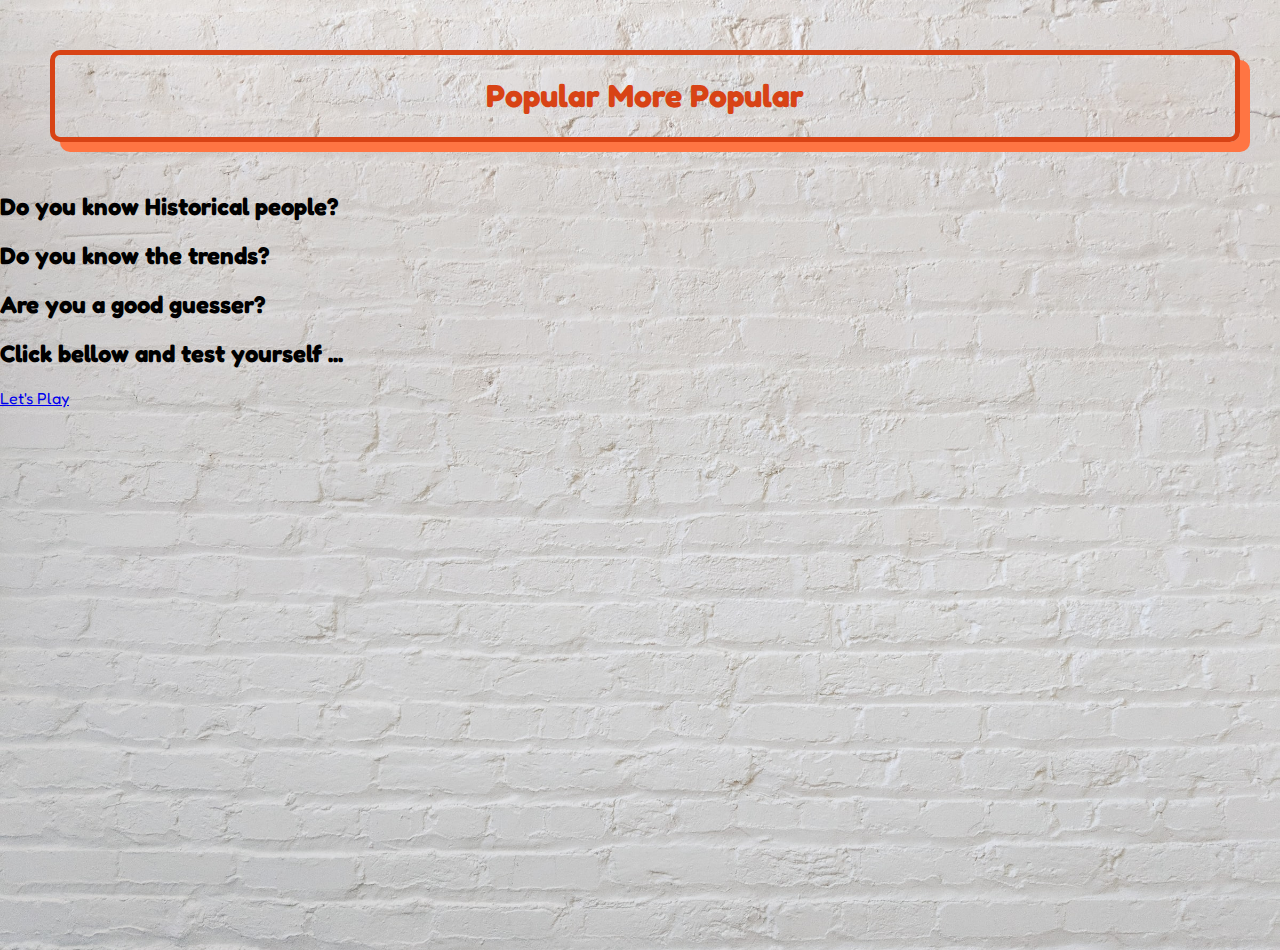
==== index.html @ abd39c75 "Index.html: brand new layout for index html (Landing page)" ====
<!DOCTYPE html>
<html lang="en">
<head>
    <meta charset="UTF-8">
    <meta http-equiv="X-UA-Compatible" content="IE=edge">
    <meta name="viewport" content="width=device-width, initial-scale=1.0">
    <!-- Fontawsome -->
    <link rel="stylesheet" href="https://use.fontawesome.com/releases/v5.6.3/css/all.css"
        integrity="sha384-UHRtZLI+pbxtHCWp1t77Bi1L4ZtiqrqD80Kn4Z8NTSRyMA2Fd33n5dQ8lWUE00s/" crossorigin="anonymous" />
    <!-- Bootstrap -->
    <link rel="stylesheet" href="https://stackpath.bootstrapcdn.com/bootstrap/4.1.3/css/bootstrap.min.css"
        integrity="sha384-MCw98/SFnGE8fJT3GXwEOngsV7Zt27NXFoaoApmYm81iuXoPkFOJwJ8ERdknLPMO" crossorigin="anonymous">
    <!-- Main Css style sheet -->
    <link rel="stylesheet" href="./assets/css/style.css">
    <title>Landing page</title>
</head>
<body>

    <header>
        <div class="row">
            <div id="title" class="col">
                <h1>
                    <a href="index.html">Popular More Popular</a>
                </h1>
            </div>
        </div>
    </header>

    <section class="row">
        
        <div class="col lp-text">
                
                    <h2>Do you know Historical people?</h2>
                    <i class="far fa-hand-point-down"></i>
                    <h2>Do you know the trends?</h2>
                    <i class="far fa-hand-point-down"></i>
                    <h2>Are you a good guesser?</h2>
                    <i class="far fa-hand-point-down"></i>
                    <h2>Click bellow and test yourself ...</h2>
                    <p><a href="game.html">Let's Play</a></p>
                
            </div>
            
        </div>
        
    </section>


    <footer>

    </footer>
    
</body>
</html>
---- assets/css/style.css ----
@import url('https://fonts.googleapis.com/css2?family=Fredoka+One&family=Montserrat&display=swap');

/*--- Global variables ---*/

body,
html {
    padding: 0;
    margin: 0;
    height: 100%;
    width: 100%;
    font-family: 'Fredoka One', cursive;
    background-image: url(../img/background/background_light.jpg);
    background-repeat: no-repeat;
    background-size: cover;
    background-attachment: fixed;
}

/* ----- HEADER Format -----*/

header {
    margin: 50px;
    
}

#title {
    width: 100%;
    padding: 0;
    border: solid 5px #d84315;
    border-radius: 10px;
    text-align: center;
    box-shadow: 10px 10px #ff7543;
}

#title a {
    text-decoration: none;
    color: #d84315;
}

/* ----- Navigation ------*/


.navigation {
    display: flex;
    height: 100%;
    margin: 0; 
    justify-content: space-evenly;   
}

.nav-item {
    margin: 0;
}


/* ---- GAME SECTION ----- */

.game-section {
    display: flex;
    justify-content: space-evenly;
    margin: 50px;

}

/* ---------- Comparisation section ---------- */

.comp-item {
    display: flex;
    flex-direction: column;
    align-items: center;    
    margin: 30px;
    border: solid 5px #d84315;
    border-radius: 10px;
    box-shadow: 20px 20px #ff7543;
}

.comp-image {
    margin: 30px;
    border: solid 5px #d84315;
    border-radius: 50%;
    width: 75%;

}

/* ---------- Middle Info Panel ---------- */

.mid-info-panel {
    display: flex;
    flex-direction: column;
    align-items: center;
    margin: 30px;
    border: solid 5px #d84315;
    border-radius: 10px;
    box-shadow: 20px 20px #ff7543;
}

.score-panel {
    margin: 30px;
    border: solid 5px #d84315;
    border-radius: 10px;
    
}

.info-panel {
    margin: 30px;
    border: solid 5px #d84315;
    border-radius: 10px;
}
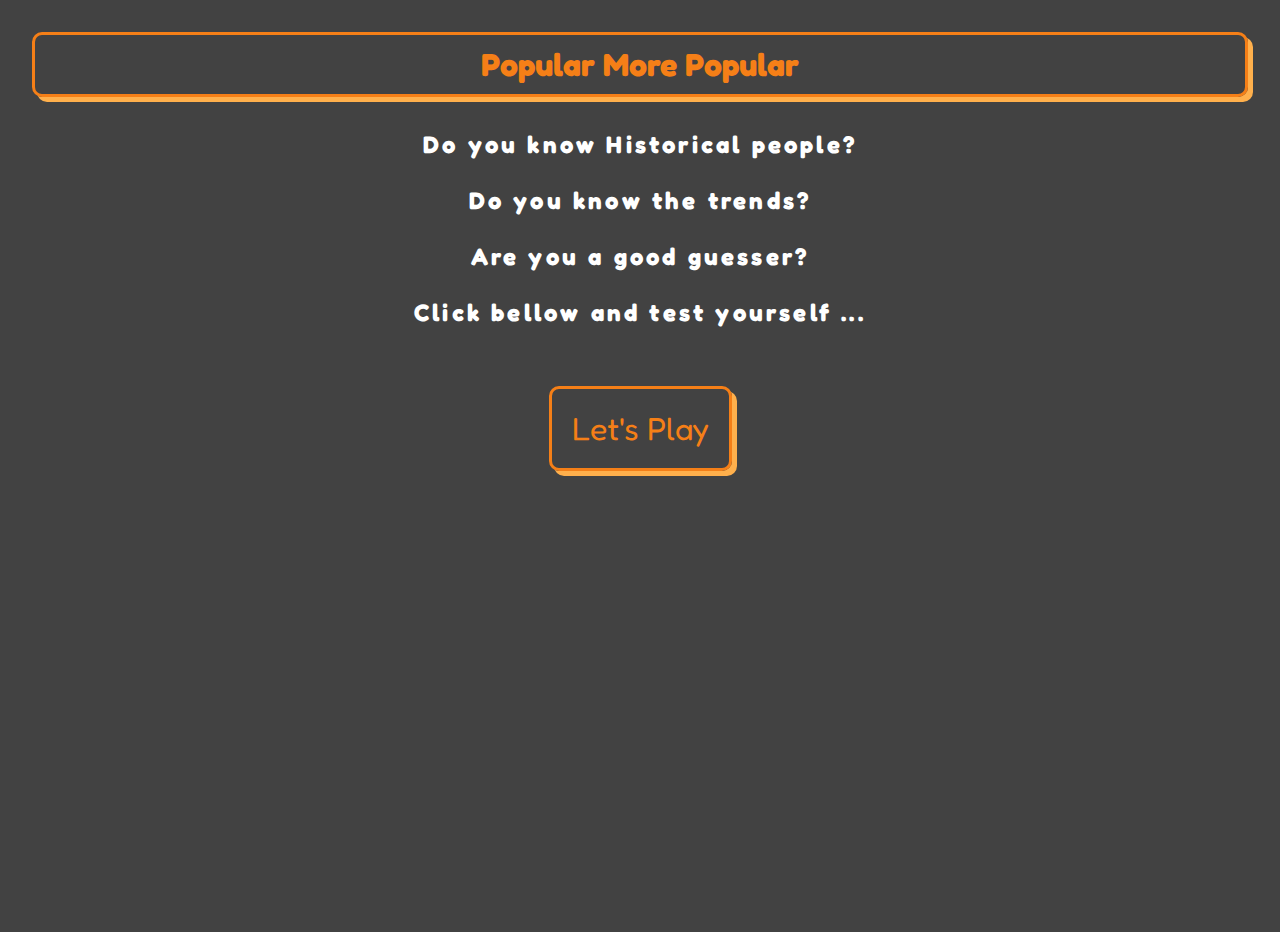
==== commit a3cdc376: "index.html: landing page title formatted and responsivness updated 'Lets play' button hover function" ====
--- a/index.html
+++ b/index.html
@@ -17,8 +17,8 @@
 <body>
 
     <header>
-        <div class="row">
-            <div id="title" class="col">
+        <div class="lp-navigation-menu">
+            <div id="title">
                 <h1>
                     <a href="index.html">Popular More Popular</a>
                 </h1>
--- a/assets/css/style.css
+++ b/assets/css/style.css
@@ -9,31 +9,77 @@
     height: 100%;
     width: 100%;
     font-family: 'Fredoka One', cursive;
-    background-image: url(../img/background/background_light.jpg);
-    background-repeat: no-repeat;
-    background-size: cover;
-    background-attachment: fixed;
+    background-color: #424242;
 }
+
+p {
+    font-family: 'Montserrat', sans-serif;
+}
+
+i {
+    color:#f57f17;
+    font-size: 3rem;
+}
+
+/* ----- LANDING PAGE Format -----*/
+
+.lp-text {
+    text-align: center;
+}
+
+.lp-text h2 {
+    color:#ffffff;
+    letter-spacing: 0.2rem;
+    line-height: 2rem; 
+    margin-bottom: 1.5rem;
+    margin-top: 1.5rem;
+}
+
+.lp-text p {
+    margin-top: 5rem;    
+    font-size: 2rem;
+    font-family: 'Fredoka One', cursive;
+}
+
+.lp-text a {
+    text-decoration: none;
+    color: #f57f17;
+    padding: 20px;
+    border: solid 3px #f57f17;
+    border-radius: 10px;
+    box-shadow: 5px 5px #ffb04c;
+}
+
 
 /* ----- HEADER Format -----*/
 
 header {
-    margin: 50px;
+    margin: 2rem;
+}
+
+.row {
+    margin: 0;
+    flex-wrap: nowrap;
+}
+
+#title {
+    margin: 0;    
+    text-align: center;
     
 }
 
-#title {
-    width: 100%;
-    padding: 0;
-    border: solid 5px #d84315;
+#title h1 {
+    margin: 0;
+    padding: 10px;
+    border: solid 3px #f57f17;
     border-radius: 10px;
-    text-align: center;
-    box-shadow: 10px 10px #ff7543;
+    box-shadow: 5px 5px #ffb04c;
 }
 
 #title a {
     text-decoration: none;
-    color: #d84315;
+    color: #f57f17;
+    font-size: 2rem;
 }
 
 /* ----- Navigation ------*/
@@ -41,13 +87,20 @@
 
 .navigation {
     display: flex;
-    height: 100%;
     margin: 0; 
     justify-content: space-evenly;   
 }
 
 .nav-item {
     margin: 0;
+    letter-spacing: 0.2rem;
+}
+
+.nav-menu {
+    display: flex;
+    justify-content: center;
+    align-items: center;
+    color: #ffffff;
 }
 
 
@@ -55,52 +108,77 @@
 
 .game-section {
     display: flex;
+    flex-direction: column;
     justify-content: space-evenly;
-    margin: 50px;
-
+    margin: 2rem;
+    border: solid 3px #ffffff;
+    border-radius: 10px;
+    box-shadow: 5px 5px #6d6d6d;
+    background-color: #e0e0e0 ;
+    text-align: center;
 }
 
 /* ---------- Comparisation section ---------- */
 
 .comp-item {
     display: flex;
-    flex-direction: column;
-    align-items: center;    
-    margin: 30px;
-    border: solid 5px #d84315;
-    border-radius: 10px;
-    box-shadow: 20px 20px #ff7543;
+    flex-direction: row;
+    align-items: center; 
+    justify-content: center;   
+    
 }
 
-.comp-image {
-    margin: 30px;
-    border: solid 5px #d84315;
+.comp-item h1 {
+    padding: 10px;
+    color:#424242;
+    font-size: 2em;
+}
+
+/* .comp-image {
+    margin: 0;
+    border: solid 3px #ffffff;
     border-radius: 50%;
-    width: 75%;
+    width: 35%;
+}*/
 
+img {
+    margin: 0;
+    border: solid 3px #ffffff;
+    border-radius: 50%;
+    width: 35%;
 }
 
 /* ---------- Middle Info Panel ---------- */
 
-.mid-info-panel {
-    display: flex;
-    flex-direction: column;
-    align-items: center;
-    margin: 30px;
-    border: solid 5px #d84315;
-    border-radius: 10px;
-    box-shadow: 20px 20px #ff7543;
-}
-
 .score-panel {
-    margin: 30px;
-    border: solid 5px #d84315;
+    margin: 0;
+    border: solid 3px #bc5100;
     border-radius: 10px;
     
 }
 
 .info-panel {
     margin: 30px;
-    border: solid 5px #d84315;
+    border: solid 3px #ffffff;
     border-radius: 10px;
+}
+
+
+
+
+
+
+
+
+/* ----- HOVER -----*/
+
+img:hover {
+    border: solid 5px red;
+}
+
+.lp-text a:hover {
+    background-color: #ffb04c;
+    color: #424242;
+    border: solid 3px #424242;
+    box-shadow: 5px 5px #bc5100;
 }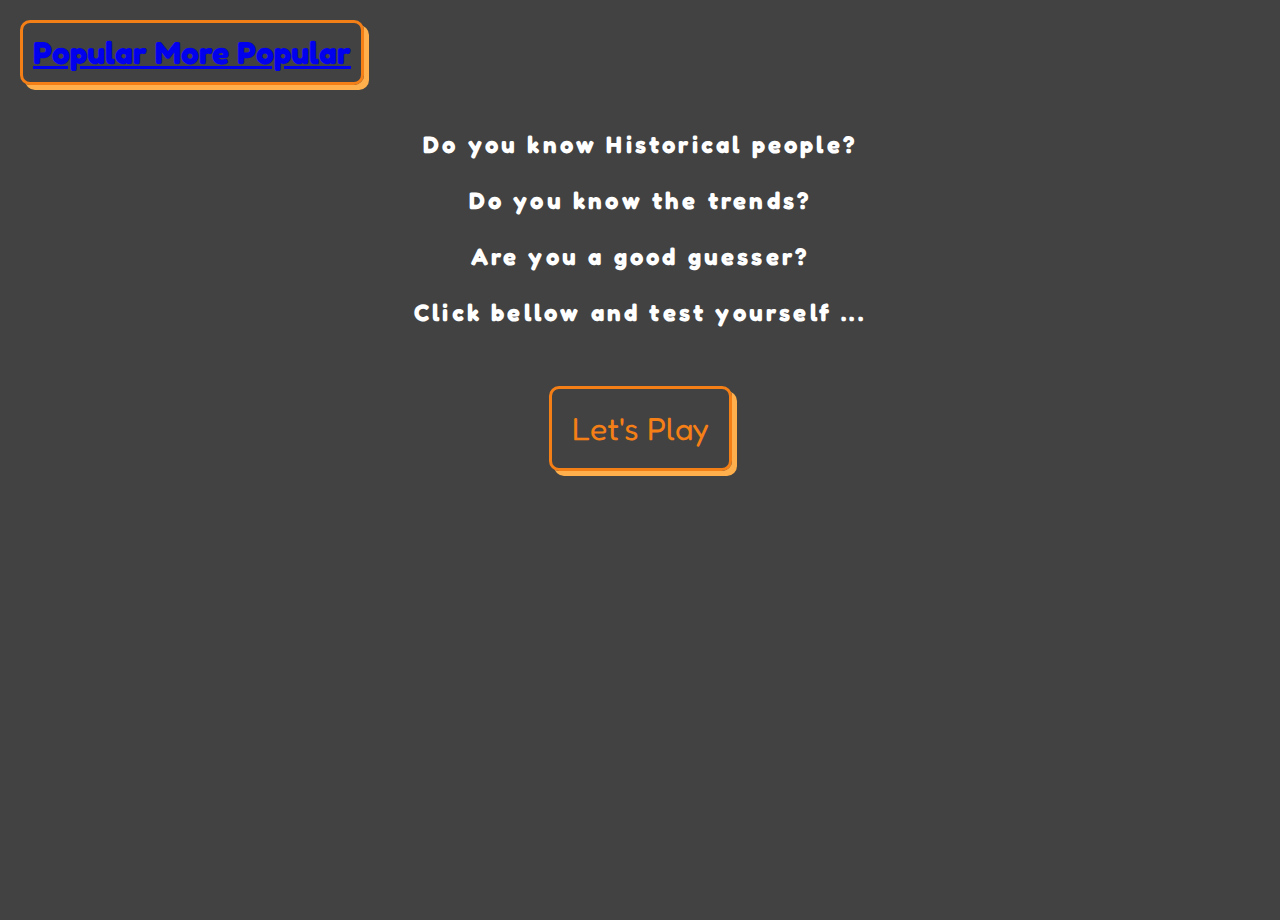
==== commit c3ac9875: "footer section updated, style css is extended 'New layout required add nad remove class styling'" ====
--- a/index.html
+++ b/index.html
@@ -47,7 +47,7 @@
 
 
     <footer>
-
+        
     </footer>
     
 </body>
--- a/assets/css/style.css
+++ b/assets/css/style.css
@@ -16,12 +16,44 @@
     font-family: 'Montserrat', sans-serif;
 }
 
-i {
+.lp-text i {
     color:#f57f17;
     font-size: 3rem;
 }
 
+header,
+section,
+footer {
+    margin: 20px;
+}
+
+
+header {
+    display: flex;
+    flex-direction: row;
+    flex-wrap: wrap;
+}
+
+.vertical-align-center {
+    display: flex;
+    align-items: center;
+}
+
+.horizontal-align-center {
+    display: flex;
+    justify-content: center;
+}
+
 /* ----- LANDING PAGE Format -----*/
+
+.lp-navigation-menu {
+    display: flex;
+    flex-wrap: wrap;
+    flex-direction: row;
+    align-items: center;
+    justify-content: center;
+    margin: 0;
+}
 
 .lp-text {
     text-align: center;
@@ -53,9 +85,9 @@
 
 /* ----- HEADER Format -----*/
 
-header {
+/*header {
     margin: 2rem;
-}
+}*/
 
 .row {
     margin: 0;
@@ -64,7 +96,9 @@
 
 #title {
     margin: 0;    
-    text-align: center;
+    margin-bottom: 20px;
+    text-align: center;
+    
     
 }
 
@@ -76,31 +110,63 @@
     box-shadow: 5px 5px #ffb04c;
 }
 
-#title a {
+#title .nav-title {
     text-decoration: none;
     color: #f57f17;
     font-size: 2rem;
+
+    margin: 0;
+    padding: 10px;
+    border: solid 3px #f57f17;
+    border-radius: 10px;
+    box-shadow: 5px 5px #ffb04c;
 }
 
 /* ----- Navigation ------*/
 
-
-.navigation {
+.navigation-menu {
+    display: flex;
+    flex-wrap: wrap;
+    flex-direction: row;
+    align-items: center;
+    justify-content: flex-start;
+    margin: 0;
+}
+
+.navigation-list {
     display: flex;
     margin: 0; 
     justify-content: space-evenly;   
 }
 
-.nav-item {
+.nav-menu-item a {
+    text-decoration: none;
     margin: 0;
     letter-spacing: 0.2rem;
+    color: #ffffff;
+    font-size: 1rem;
+}
+
+.nav-menu-item {
+    padding: 10px;
+    border: solid 2px #ffffff;
+    border-radius: 10px;
 }
 
 .nav-menu {
     display: flex;
     justify-content: center;
     align-items: center;
-    color: #ffffff;
+    
+}
+
+.list-inline-item {
+    margin-right: 2rem;
+    margin-left: 2rem;
+}
+
+.list-inline-item:not(:last-child) {
+    margin-right: 2rem;
 }
 
 
@@ -110,29 +176,59 @@
     display: flex;
     flex-direction: column;
     justify-content: space-evenly;
-    margin: 2rem;
-    border: solid 3px #ffffff;
+    margin: 0;
+    /*border: solid 3px #ffffff;*/
     border-radius: 10px;
     box-shadow: 5px 5px #6d6d6d;
     background-color: #e0e0e0 ;
     text-align: center;
+    max-height: max-content;
+}
+
+.comp-title h1 {
+    padding: 10px;
+    color:#f57f17;
+    font-size: 4em;
 }
 
 /* ---------- Comparisation section ---------- */
 
-.comp-item {
+.comp-section {
     display: flex;
     flex-direction: row;
+    flex-wrap:nowrap;
+    justify-content: space-evenly;
+    margin-left: auto;
+    margin-right: auto;
+    max-width: 100%;
+    height: auto;
+}
+
+.comp-item-1 {
+    display: flex;
+    flex-direction: column;
     align-items: center; 
     justify-content: center;   
     
-}
-
-.comp-item h1 {
-    padding: 10px;
-    color:#424242;
-    font-size: 2em;
-}
+    width: max-content;
+    padding: 0;
+}
+
+.comp-item-2 {
+    display: flex;
+    flex-direction: column;
+    align-items: center; 
+    justify-content: center;
+    width: max-content;
+    padding: 0;
+}
+
+.comp-title {
+    
+    text-align: center;
+}
+
+
 
 /* .comp-image {
     margin: 0;
@@ -142,43 +238,116 @@
 }*/
 
 img {
-    margin: 0;
-    border: solid 3px #ffffff;
-    border-radius: 50%;
-    width: 35%;
-}
-
-/* ---------- Middle Info Panel ---------- */
+    max-width: 100%;
+    height: auto;
+    opacity: 0.9;
+  }
+
+  .info-panel {
+    margin: 30px;
+    /*border: solid 3px #ffffff;*/
+    border-radius: 10px;
+    background-color: #bdbdbd;
+}
+
+/* ---------- Score Panel ---------- */
 
 .score-panel {
     margin: 0;
-    border: solid 3px #bc5100;
-    border-radius: 10px;
-    
-}
-
-.info-panel {
-    margin: 30px;
-    border: solid 3px #ffffff;
-    border-radius: 10px;
-}
-
-
-
-
-
-
+    padding: 1.5rem;
+    /*border: solid 3px #bc5100;*/
+    border-radius: 0 0 10px 10px;
+    background-color: #bf360c;
+    color: #ffffff;
+    font-family: 'Montserrat', sans-serif; 
+}
+
+.score-panel p {
+    font-size: 1.5rem;
+    padding: 0;
+    margin-top: 10px;
+}
+
+.correctAnswer span {
+    color: #64dd17;
+}
+
+.wrongAnswer span {
+    color: #ff6434;
+}
+
+
+
+
+/* ----------- Trend Panel ----------- */
+
+.trend-section {
+    margin: 0;
+    /*border: solid 3px #ffffff;*/
+    border-radius: 10px;
+    box-shadow: 5px 5px #6d6d6d;
+    background-color: #e0e0e0 ;
+    text-align: center;
+}
+
+iframe {
+    width: 80%;
+}
+
+iframe element.style {
+    height: 80%;
+    border-radius: 10px;
+}
+
+/* ---------- NAVBAR ---------- */
+
+.navbar {
+    padding: 0;
+}
 
 
 /* ----- HOVER -----*/
 
-img:hover {
-    border: solid 5px red;
-}
 
 .lp-text a:hover {
     background-color: #ffb04c;
     color: #424242;
     border: solid 3px #424242;
     box-shadow: 5px 5px #bc5100;
+}
+
+.nav-menu-item:hover {
+    background-color: #ffb04c;
+    color: #424242;
+}
+
+.nav-menu-item a:hover {
+    color: #424242;
+}
+
+
+
+
+/* ---------- MEDIA QUERIES ----------*/
+
+@media screen and (max-width: 1004px) {
+    .navigation-menu {
+        flex-direction: column;
+    }
+
+    .comp-item {
+        flex-direction: column;
+    };
+}
+
+/*@media screen and (min-width: 641px) {
+    #navbar-hamburger {
+        display: none;
+    };
+}
+
+@media screen and (max-width: 640px) {
+    .nav-menu {
+        display: none;
+    };*/
 }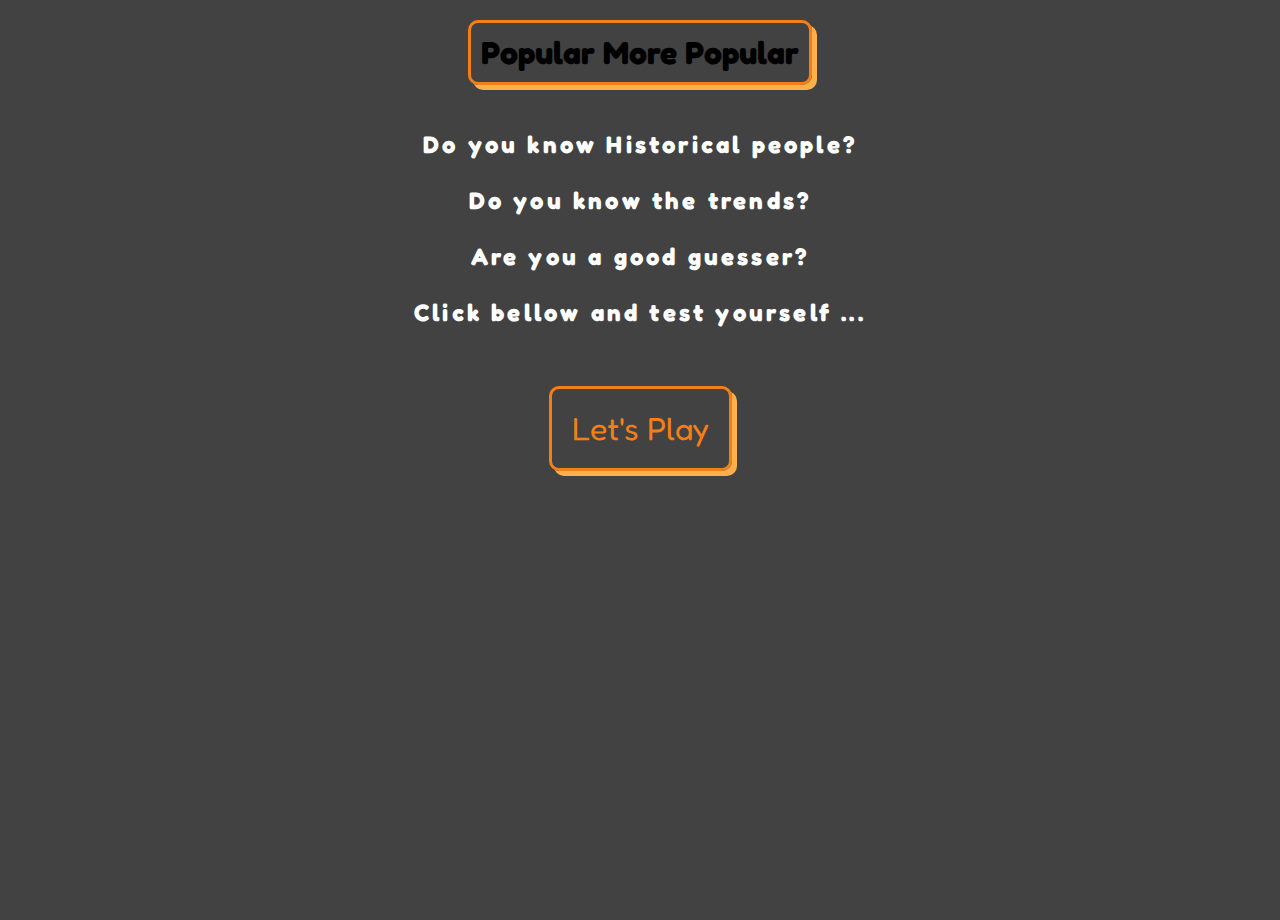
==== commit 97799e3f: "index.html: main title changed to a simple h1 element, anchor tag removed" ====
--- a/index.html
+++ b/index.html
@@ -17,18 +17,16 @@
 <body>
 
     <header>
-        <div class="lp-navigation-menu">
-            <div id="title">
-                <h1>
-                    <a href="index.html">Popular More Popular</a>
-                </h1>
+        
+            <div id="lp-title">
+                <h1>Popular More Popular</h1>
             </div>
-        </div>
+       
     </header>
 
-    <section class="row">
+    <section>
         
-        <div class="col lp-text">
+        <div class="lp-text">
                 
                     <h2>Do you know Historical people?</h2>
                     <i class="far fa-hand-point-down"></i>
--- a/assets/css/style.css
+++ b/assets/css/style.css
@@ -32,6 +32,7 @@
     display: flex;
     flex-direction: row;
     flex-wrap: wrap;
+    justify-content: center;
 }
 
 .vertical-align-center {
@@ -94,15 +95,15 @@
     flex-wrap: nowrap;
 }
 
-#title {
+#lp-title {
+    display:flex;
+    justify-items: center;
     margin: 0;    
     margin-bottom: 20px;
-    text-align: center;
     
-    
-}
-
-#title h1 {
+}
+
+#lp-title h1 {
     margin: 0;
     padding: 10px;
     border: solid 3px #f57f17;
@@ -110,7 +111,7 @@
     box-shadow: 5px 5px #ffb04c;
 }
 
-#title .nav-title {
+#lp-title .nav-title {
     text-decoration: none;
     color: #f57f17;
     font-size: 2rem;
@@ -250,6 +251,52 @@
     background-color: #bdbdbd;
 }
 
+.btn-img-container {
+    position: relative;
+    max-width: 100%;
+    height: auto;
+  }
+
+.btn-container {
+    position: absolute;
+    display: flex;
+    flex-direction: row;
+    bottom: 10px;
+    right:10px;
+    padding: 1.2rem;
+    background-color: rgb(255, 255, 255, 0.75);
+    border-radius: .5rem;
+    max-height: 15%;
+    max-width: 20%;
+}
+
+.grow {
+    transition: all .2s ease-in-out;
+}
+
+.btn-container .btn {
+    max-width: 50%;
+    max-height: 50%;
+}
+
+
+.btn-img-container .btn-up {
+    color: #76d275;
+    background-color: #00701a;
+  }
+
+.btn-img-container .btn-down {
+    color: #ff6f60;
+    background-color: #ab000d;
+  }
+
+.btn-format {
+    font-size: 24px;
+    margin: 0.1rem;
+    border: none;
+
+}
+
 /* ---------- Score Panel ---------- */
 
 .score-panel {
@@ -325,7 +372,19 @@
     color: #424242;
 }
 
-
+.btn-img-container .btn-up:hover {
+    color: #00701a;
+    background-color: #76d275;
+  }
+
+.btn-img-container .btn-down:hover {
+    color: #ab000d;
+    background-color:#ff6f60;
+  }
+
+.grow:hover {
+    transform: scale(1.1);
+}
 
 
 /* ---------- MEDIA QUERIES ----------*/
@@ -349,5 +408,5 @@
 @media screen and (max-width: 640px) {
     .nav-menu {
         display: none;
-    };*/
-}+    };
+}*/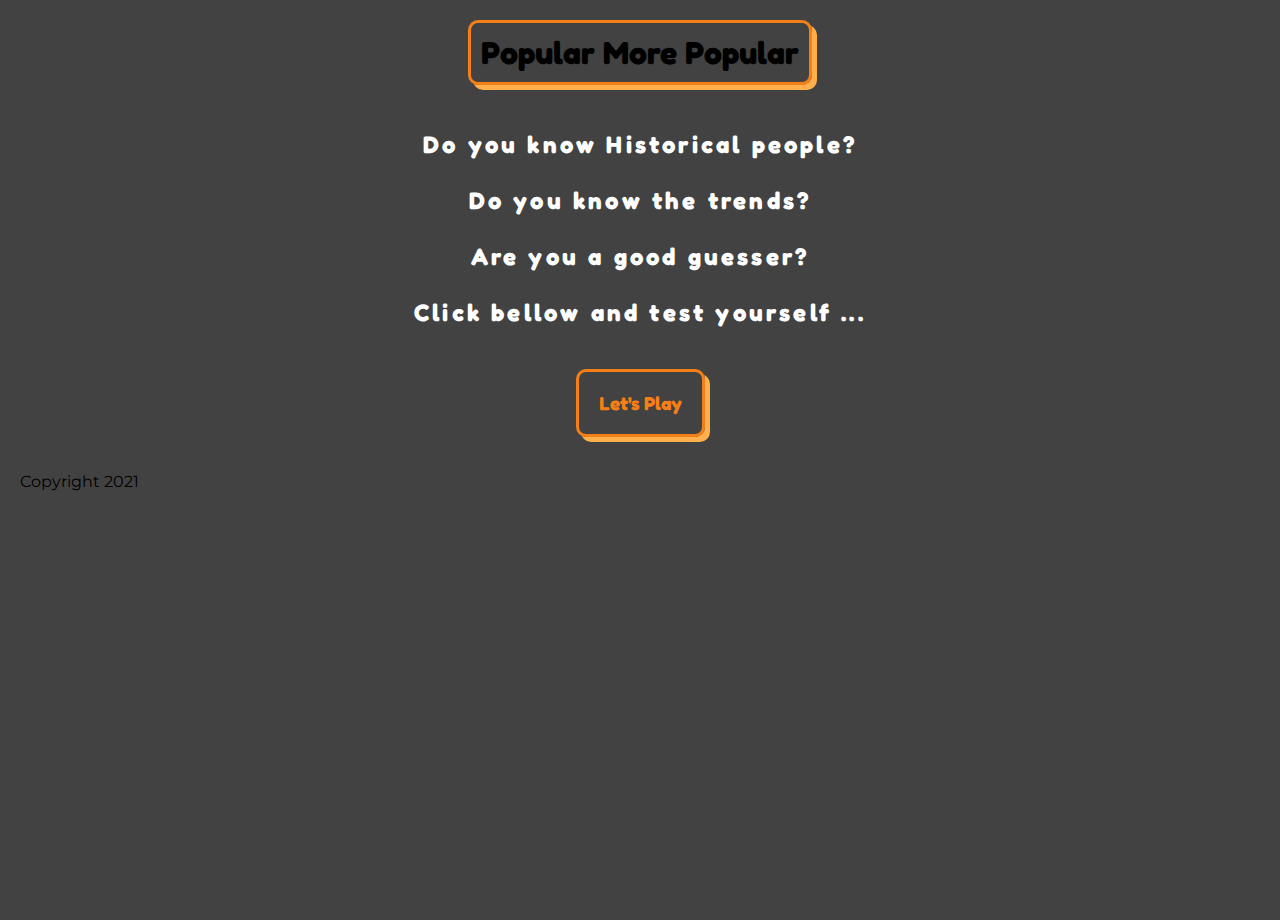
==== commit 843743eb: "landing page title formatting. Changed padding and margin values and font style change. Footer secti" ====
--- a/index.html
+++ b/index.html
@@ -35,17 +35,17 @@
                     <h2>Are you a good guesser?</h2>
                     <i class="far fa-hand-point-down"></i>
                     <h2>Click bellow and test yourself ...</h2>
-                    <p><a href="game.html">Let's Play</a></p>
-                
-            </div>
-            
-        </div>
+                    <br>
+                    <h3><a href="game.html">Let's Play</a></h3>
+        </div><br>
         
     </section>
 
 
     <footer>
-        
+        <div id="lp-footer">
+            <p>Copyright 2021 <i class="far fa-copyright"></i></p>
+        </div>
     </footer>
     
 </body>
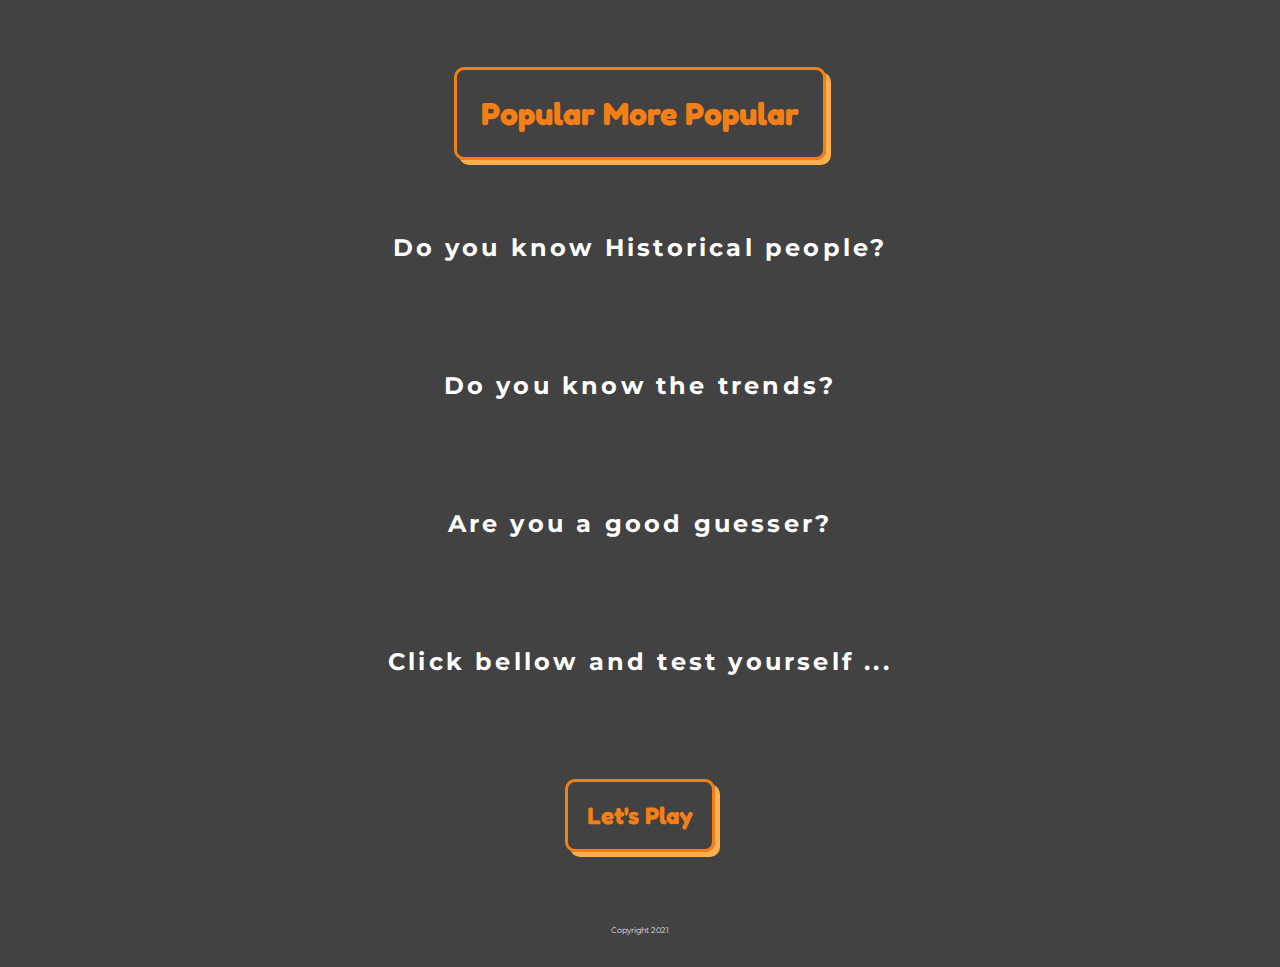
==== commit d9ca491a: "href to the lets play button is changed from game.html to about.html. User can get a short how to pl" ====
--- a/index.html
+++ b/index.html
@@ -12,7 +12,7 @@
         integrity="sha384-MCw98/SFnGE8fJT3GXwEOngsV7Zt27NXFoaoApmYm81iuXoPkFOJwJ8ERdknLPMO" crossorigin="anonymous">
     <!-- Main Css style sheet -->
     <link rel="stylesheet" href="./assets/css/style.css">
-    <title>Landing page</title>
+    <title>Popular More Popular | Landing Page</title>
 </head>
 <body>
 
@@ -36,7 +36,7 @@
                     <i class="far fa-hand-point-down"></i>
                     <h2>Click bellow and test yourself ...</h2>
                     <br>
-                    <h3><a href="game.html">Let's Play</a></h3>
+                    <h3><a href="about.html">Let's Play</a></h3>
         </div><br>
         
     </section>
--- a/assets/css/style.css
+++ b/assets/css/style.css
@@ -16,17 +16,11 @@
     font-family: 'Montserrat', sans-serif;
 }
 
-.lp-text i {
-    color:#f57f17;
-    font-size: 3rem;
-}
-
 header,
 section,
 footer {
-    margin: 20px;
-}
-
+    margin: 1.2rem;
+}
 
 header {
     display: flex;
@@ -56,8 +50,23 @@
     margin: 0;
 }
 
+#lp-title {
+    margin: 3rem 0;       
+}
+
+#lp-title h1 {
+    margin: 0;
+    padding: 1.5rem;
+    border: solid 3px #f57f17;
+    border-radius: 10px;
+    box-shadow: 5px 5px #ffb04c;
+    color: #f57f17;
+    text-align: center;
+}
+
 .lp-text {
     text-align: center;
+    font-family: 'Montserrat', sans-serif;
 }
 
 .lp-text h2 {
@@ -68,19 +77,37 @@
     margin-top: 1.5rem;
 }
 
-.lp-text p {
+.lp-text i {
+    color:#f57f17;
+    font-size: 3rem;
+    margin: 10px;
+}
+
+.lp-text h3 {
     margin-top: 5rem;    
-    font-size: 2rem;
+    font-size: 1.5rem;
     font-family: 'Fredoka One', cursive;
 }
 
 .lp-text a {
     text-decoration: none;
     color: #f57f17;
-    padding: 20px;
+    padding: 1.2rem;
     border: solid 3px #f57f17;
     border-radius: 10px;
     box-shadow: 5px 5px #ffb04c;
+}
+
+#lp-footer {
+    margin:1rem;
+    padding:1.5rem;
+}
+
+#lp-footer p{
+    font-family: 'Montserrat', sans-serif;
+    color: #e0e0e0;
+    font-size: 0.5rem;
+    text-align: center;
 }
 
 
@@ -93,22 +120,6 @@
 .row {
     margin: 0;
     flex-wrap: nowrap;
-}
-
-#lp-title {
-    display:flex;
-    justify-items: center;
-    margin: 0;    
-    margin-bottom: 20px;
-    
-}
-
-#lp-title h1 {
-    margin: 0;
-    padding: 10px;
-    border: solid 3px #f57f17;
-    border-radius: 10px;
-    box-shadow: 5px 5px #ffb04c;
 }
 
 #lp-title .nav-title {
@@ -123,52 +134,6 @@
     box-shadow: 5px 5px #ffb04c;
 }
 
-/* ----- Navigation ------*/
-
-.navigation-menu {
-    display: flex;
-    flex-wrap: wrap;
-    flex-direction: row;
-    align-items: center;
-    justify-content: flex-start;
-    margin: 0;
-}
-
-.navigation-list {
-    display: flex;
-    margin: 0; 
-    justify-content: space-evenly;   
-}
-
-.nav-menu-item a {
-    text-decoration: none;
-    margin: 0;
-    letter-spacing: 0.2rem;
-    color: #ffffff;
-    font-size: 1rem;
-}
-
-.nav-menu-item {
-    padding: 10px;
-    border: solid 2px #ffffff;
-    border-radius: 10px;
-}
-
-.nav-menu {
-    display: flex;
-    justify-content: center;
-    align-items: center;
-    
-}
-
-.list-inline-item {
-    margin-right: 2rem;
-    margin-left: 2rem;
-}
-
-.list-inline-item:not(:last-child) {
-    margin-right: 2rem;
-}
 
 
 /* ---- GAME SECTION ----- */
@@ -186,50 +151,75 @@
     max-height: max-content;
 }
 
-.comp-title h1 {
-    padding: 10px;
-    color:#f57f17;
-    font-size: 4em;
-}
+
 
 /* ---------- Comparisation section ---------- */
 
 .comp-section {
     display: flex;
     flex-direction: row;
-    flex-wrap:nowrap;
+    flex-wrap: nowrap;
     justify-content: space-evenly;
     margin-left: auto;
     margin-right: auto;
     max-width: 100%;
     height: auto;
-}
-
-.comp-item-1 {
+    border-radius: 10px;
+}
+
+.comp-item-1,
+.comp-item-2 {
     display: flex;
     flex-direction: column;
     align-items: center; 
     justify-content: center;   
+    width: 100%;
+    padding: 0;
     
-    width: max-content;
-    padding: 0;
+}
+
+.comp-item-1 {
+    border-left: solid 5px transparent;
 }
 
 .comp-item-2 {
-    display: flex;
-    flex-direction: column;
-    align-items: center; 
-    justify-content: center;
-    width: max-content;
-    padding: 0;
+    border-right: solid 5px transparent;
 }
 
 .comp-title {
-    
-    text-align: center;
-}
-
-
+    text-align: center;
+}
+
+.comp-title h3 {
+    color:#ab000d;
+    font-size: 2em;
+    padding: 1.5rem;
+}
+
+.btn-start {
+    width: fit-content;
+    height: fit-content;
+    font-family: 'Montserrat', sans-serif;
+    font-weight: 600;
+    text-transform: uppercase;
+    letter-spacing: 1.2px;
+    color: #e0e0e0;
+    background-color: #ab000d;
+
+}
+
+.btn-start:focus {
+    outline: none;
+}
+
+.btn--big {
+    padding: 0.5rem 1rem;
+    border-radius: 5px;
+    background-color: #ab000d;
+    font-size: 1.2rem;
+    margin: 1rem 0 2rem 0;
+    transition: all 0.5s;
+}
 
 /* .comp-image {
     margin: 0;
@@ -245,11 +235,15 @@
   }
 
   .info-panel {
-    margin: 30px;
     /*border: solid 3px #ffffff;*/
-    border-radius: 10px;
     background-color: #bdbdbd;
-}
+    width: 100%;
+  }
+
+    .info-panel p {
+        margin: 0;
+        padding: 0.2rem
+    }
 
 .btn-img-container {
     position: relative;
@@ -299,7 +293,15 @@
 
 /* ---------- Score Panel ---------- */
 
+.score-section {
+    margin-top: 1.5rem;
+}
+
 .score-panel {
+    display: flex;
+    flex-direction: column;
+    justify-items: center;
+    align-items: center;
     margin: 0;
     padding: 1.5rem;
     /*border: solid 3px #bc5100;*/
@@ -307,12 +309,18 @@
     background-color: #bf360c;
     color: #ffffff;
     font-family: 'Montserrat', sans-serif; 
+    font-weight: 800;
 }
 
 .score-panel p {
-    font-size: 1.5rem;
-    padding: 0;
+    font-size: 1rem;
+    padding: .25rem 1rem;
     margin-top: 10px;
+    border-radius: 1.5rem;
+    background-color: #e0e0e0;
+    color: #424242;
+    width: 200px;
+    min-width: fit-content;
 }
 
 .correctAnswer span {
@@ -324,8 +332,6 @@
 }
 
 
-
-
 /* ----------- Trend Panel ----------- */
 
 .trend-section {
@@ -349,9 +355,41 @@
 /* ---------- NAVBAR ---------- */
 
 .navbar {
-    padding: 0;
-}
-
+    padding: 1rem;
+    border-radius: 10px;
+    box-shadow: 5px 5px #6d6d6d;
+    background-color: #e0e0e0;
+    width: 100%;
+}
+
+.navbar p {
+    padding: 0.8rem;
+    margin: 0 1rem 0 0;
+    border: solid 3px #f57f17;
+    border-radius: 10px;
+    box-shadow: 5px 5px #ffb04c;
+    font-family: 'Fredoka One', cursive;
+    color: #f57f17;
+    font-size: 1.2rem;
+}
+
+.navbar-toggler {
+    border-radius: 5px;
+    background-color: #ffffff;
+}
+
+.navbar-nav .nav-link {
+    text-align: left;
+    font-size: 1.5rem;
+}
+
+.nav-item {
+    margin: 0 1rem 0 0;
+}
+
+.active {
+     color: #f57f17 !important;
+}
 
 /* ----- HOVER -----*/
 
@@ -363,13 +401,8 @@
     box-shadow: 5px 5px #bc5100;
 }
 
-.nav-menu-item:hover {
-    background-color: #ffb04c;
-    color: #424242;
-}
-
-.nav-menu-item a:hover {
-    color: #424242;
+.navbar-nav:hover {
+    color: #f57f17;
 }
 
 .btn-img-container .btn-up:hover {
@@ -383,7 +416,7 @@
   }
 
 .grow:hover {
-    transform: scale(1.1);
+    transform: scale(1.02);
 }
 
 
@@ -394,19 +427,44 @@
         flex-direction: column;
     }
 
-    .comp-item {
-        flex-direction: column;
-    };
-}
+}   
+
+@media screen and (max-width: 376px) {
+
+    .navbar p {
+        display: none;
+    }
+}
+
 
 /*@media screen and (min-width: 641px) {
     #navbar-hamburger {
         display: none;
     };
-}
+}*/
 
 @media screen and (max-width: 640px) {
-    .nav-menu {
-        display: none;
-    };
-}*/+    .comp-section {
+        flex-direction: column;
+    }
+
+    
+    .comp-item-2,
+    .comp-item-1 {
+        flex-direction: column;
+        align-items: center;
+        justify-content: center;
+        margin-bottom: 1.5rem;
+    }
+
+    .comp-item-1 {
+        border-right: solid 5px transparent;
+    }
+
+    .comp-item-2 {
+        border-left: solid 5px transparent;
+    }
+
+
+
+}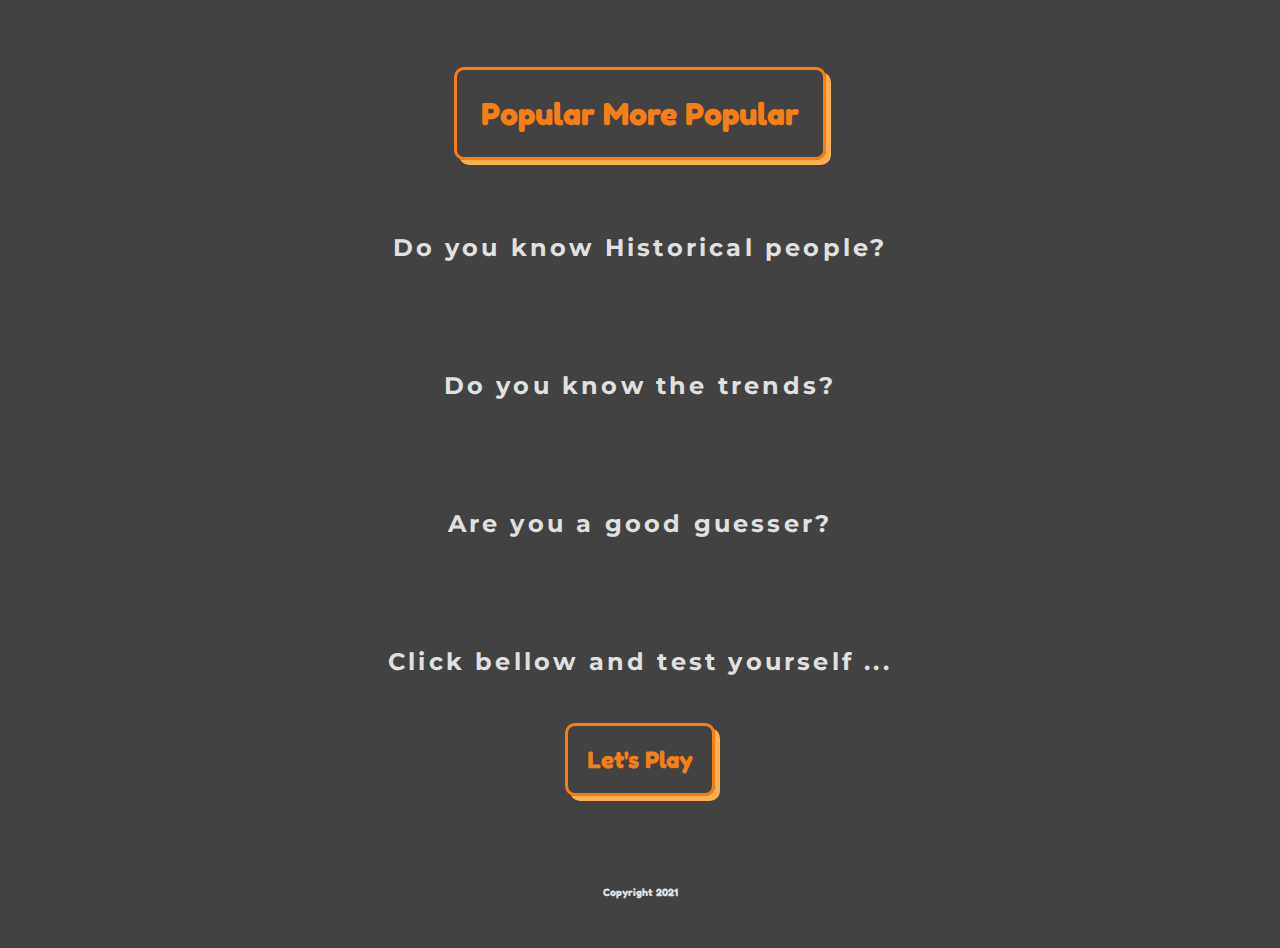
==== commit 934a8e7b: "index html the size of the copyright text in the footer is increased. The color on the index page is" ====
--- a/index.html
+++ b/index.html
@@ -43,8 +43,8 @@
 
 
     <footer>
-        <div id="lp-footer">
-            <p>Copyright 2021 <i class="far fa-copyright"></i></p>
+        <div id="lp-footer" class="vertical-align-center horizontal-align-center">
+            <h6 style="color: #e0e0e0;">Copyright 2021 <i style="color: #e0e0e0;" class="far fa-copyright"></i></h6>
         </div>
     </footer>
     
--- a/assets/css/style.css
+++ b/assets/css/style.css
@@ -39,7 +39,15 @@
     justify-content: center;
 }
 
-/* ----- LANDING PAGE Format -----*/
+.correctAnswer {
+    color: #388e3c;
+}
+
+.wrongAnswer {
+    color: #d32f2f;
+}
+
+/* ----- LANDING PAGE STYLING - START -----*/
 
 .lp-navigation-menu {
     display: flex;
@@ -51,7 +59,7 @@
 }
 
 #lp-title {
-    margin: 3rem 0;       
+    margin: 3rem 0;
 }
 
 #lp-title h1 {
@@ -70,21 +78,20 @@
 }
 
 .lp-text h2 {
-    color:#ffffff;
+    color: #e0e0e0;
     letter-spacing: 0.2rem;
-    line-height: 2rem; 
+    line-height: 2rem;
     margin-bottom: 1.5rem;
     margin-top: 1.5rem;
 }
 
 .lp-text i {
-    color:#f57f17;
+    color: #f57f17;
     font-size: 3rem;
     margin: 10px;
 }
 
 .lp-text h3 {
-    margin-top: 5rem;    
     font-size: 1.5rem;
     font-family: 'Fredoka One', cursive;
 }
@@ -96,37 +103,23 @@
     border: solid 3px #f57f17;
     border-radius: 10px;
     box-shadow: 5px 5px #ffb04c;
+    margin: 2rem;
 }
 
 #lp-footer {
-    margin:1rem;
-    padding:1.5rem;
-}
-
-#lp-footer p{
-    font-family: 'Montserrat', sans-serif;
-    color: #e0e0e0;
-    font-size: 0.5rem;
-    text-align: center;
-}
-
-
-/* ----- HEADER Format -----*/
-
-/*header {
-    margin: 2rem;
-}*/
-
-.row {
-    margin: 0;
-    flex-wrap: nowrap;
+    margin: 1rem;
+    padding: 1.5rem;
+    color: #424242;
+}
+
+#lp-footer i {
+    color: #424242;
 }
 
 #lp-title .nav-title {
     text-decoration: none;
     color: #f57f17;
     font-size: 2rem;
-
     margin: 0;
     padding: 10px;
     border: solid 3px #f57f17;
@@ -134,26 +127,111 @@
     box-shadow: 5px 5px #ffb04c;
 }
 
-
-
-/* ---- GAME SECTION ----- */
-
-.game-section {
-    display: flex;
-    flex-direction: column;
-    justify-content: space-evenly;
-    margin: 0;
-    /*border: solid 3px #ffffff;*/
+/* ----- LANDING PAGE STYLING - END -----*/
+
+/* ---------- NAVBAR STYLING - START ---------- */
+
+.navbar {
+    padding: 1rem;
     border-radius: 10px;
     box-shadow: 5px 5px #6d6d6d;
-    background-color: #e0e0e0 ;
+    background-color: #e0e0e0;
+    width: 100%;
+}
+
+.navbar p {
+    padding: 0.8rem;
+    margin: 0 1rem 0 0;
+    border: solid 3px #f57f17;
+    border-radius: 10px;
+    box-shadow: 5px 5px #ffb04c;
+    font-family: 'Fredoka One', cursive;
+    color: #f57f17;
+    font-size: 1.2rem;
+}
+
+.navbar-toggler {
+    border-radius: 5px;
+    background-color: #ffffff;
+}
+
+.navbar-nav .nav-link {
+    text-align: left;
+    font-size: 1.5rem;
+}
+
+.nav-item {
+    margin: 0 1rem 0 0;
+}
+
+.active {
+    color: #f57f17 !important;
+}
+
+/* ---------- NAVBAR STYLING - END ---------- */
+
+/* ----------------  ABOUT HTML STYLING - START ---------------*/
+
+.ms-about {
+    display: flex;
+    flex-direction: column;
+    justify-content: center;
+}
+
+.about-steps {
+    display: flex;
+    flex-wrap: wrap;
+    flex-direction:row;
+    justify-content:center;
+    align-items: center;
+}
+
+.card {
+    margin: 2rem;
+}
+
+.grow-card {
+    transition: all .5s ease-in-out;
+}
+
+.about-text {
+    margin: 2rem 4rem;
+    font-weight: 600;
+}
+
+.about-text a {
+    text-decoration: none;
+    color: #f57f17;
+}
+
+.aboutGameList {
+    text-align: center;
+    font-family: 'Montserrat', sans-serif;
+    list-style-type: none;
+}
+
+#play-icon {
+    margin: 3rem;
+}
+
+/* ----------------  ABOUT HTML STYLING - END ---------------*/
+
+/* ---- SECTIONS MAIN STYLING ----- */
+
+.main-section {
+    margin: 0;
+    border-radius: 10px;
+    box-shadow: 5px 5px #6d6d6d;
+    background-color: #e0e0e0;
     text-align: center;
     max-height: max-content;
 }
 
-
-
-/* ---------- Comparisation section ---------- */
+.game-section {
+    display: flex;
+    justify-content: space-evenly;
+    flex-direction: column;
+}
 
 .comp-section {
     display: flex;
@@ -167,19 +245,22 @@
     border-radius: 10px;
 }
 
+/* ---------- Comparisation section sub styling - START ---------- */
+
 .comp-item-1,
 .comp-item-2 {
     display: flex;
     flex-direction: column;
-    align-items: center; 
-    justify-content: center;   
+    align-items: center;
+    justify-content: center;
     width: 100%;
     padding: 0;
-    
+    position: relative;
 }
 
 .comp-item-1 {
     border-left: solid 5px transparent;
+
 }
 
 .comp-item-2 {
@@ -191,9 +272,49 @@
 }
 
 .comp-title h3 {
-    color:#ab000d;
+    color: #ab000d;
     font-size: 2em;
     padding: 1.5rem;
+}
+
+.layer-left {
+    position: absolute;
+    top: 0;
+    bottom: 1.4rem;
+    left: 0;
+    width: 100%;
+    background: transparent;
+    z-index: 2;
+}
+
+.layer-right {
+    position: absolute;
+    top: 0;
+    bottom: 1.4rem;
+    left: 0;
+    width: 100%;
+    background-color: transparent;
+    z-index: 2;
+}
+
+.layer-correct {
+    position: absolute;
+    top: 0;
+    bottom: 1.4rem;
+    left: 0;
+    width: 100%;
+    background-color: rgb(56, 142, 60, .5);
+    z-index: 100;
+}
+
+.layer-wrong {
+    position: absolute;
+    top: 0;
+    bottom: 1.4rem;
+    left: 0;
+    width: 100%;
+    background-color: rgb(229, 57, 53, .5);
+    z-index: 100;
 }
 
 .btn-start {
@@ -205,7 +326,6 @@
     letter-spacing: 1.2px;
     color: #e0e0e0;
     background-color: #ab000d;
-
 }
 
 .btn-start:focus {
@@ -221,75 +341,45 @@
     transition: all 0.5s;
 }
 
-/* .comp-image {
-    margin: 0;
-    border: solid 3px #ffffff;
-    border-radius: 50%;
-    width: 35%;
-}*/
-
 img {
-    max-width: 100%;
+    width: 100%;
     height: auto;
     opacity: 0.9;
-  }
-
-  .info-panel {
-    /*border: solid 3px #ffffff;*/
+}
+
+.info-panel {
     background-color: #bdbdbd;
     width: 100%;
-  }
-
-    .info-panel p {
-        margin: 0;
-        padding: 0.2rem
-    }
-
-.btn-img-container {
-    position: relative;
-    max-width: 100%;
-    height: auto;
-  }
-
-.btn-container {
-    position: absolute;
-    display: flex;
-    flex-direction: row;
-    bottom: 10px;
-    right:10px;
-    padding: 1.2rem;
-    background-color: rgb(255, 255, 255, 0.75);
-    border-radius: .5rem;
-    max-height: 15%;
-    max-width: 20%;
+}
+
+.info-panel p {
+    margin: 0;
+    padding: 0.2rem
 }
 
 .grow {
     transition: all .2s ease-in-out;
 }
 
-.btn-container .btn {
+.btn {
     max-width: 50%;
     max-height: 50%;
 }
 
-
-.btn-img-container .btn-up {
-    color: #76d275;
-    background-color: #00701a;
-  }
-
-.btn-img-container .btn-down {
-    color: #ff6f60;
-    background-color: #ab000d;
-  }
-
-.btn-format {
-    font-size: 24px;
-    margin: 0.1rem;
-    border: none;
-
-}
+.info-panel-mi {
+    display: inline;
+}
+
+.info-panel-wiki {
+    display: inline;
+}
+
+.info-panel-mi,
+.info-panel-wiki {
+    height: 1rem;
+}
+
+/* ---------- Comparisation section sub styling - END ---------- */
 
 /* ---------- Score Panel ---------- */
 
@@ -299,23 +389,25 @@
 
 .score-panel {
     display: flex;
-    flex-direction: column;
-    justify-items: center;
+    flex-direction: row;
+    justify-content: center;
     align-items: center;
+    flex-wrap: wrap;
     margin: 0;
     padding: 1.5rem;
-    /*border: solid 3px #bc5100;*/
     border-radius: 0 0 10px 10px;
     background-color: #bf360c;
     color: #ffffff;
-    font-family: 'Montserrat', sans-serif; 
+    font-family: 'Montserrat', sans-serif;
     font-weight: 800;
 }
 
-.score-panel p {
+.score-panel-paragraph-question,
+.score-panel-paragraph-correct,
+.score-panel-paragraph-wrong {
     font-size: 1rem;
-    padding: .25rem 1rem;
-    margin-top: 10px;
+    margin: 10px;
+    padding: .5rem 2rem;
     border-radius: 1.5rem;
     background-color: #e0e0e0;
     color: #424242;
@@ -323,76 +415,160 @@
     min-width: fit-content;
 }
 
-.correctAnswer span {
-    color: #64dd17;
-}
-
-.wrongAnswer span {
-    color: #ff6434;
-}
-
-
-/* ----------- Trend Panel ----------- */
-
-.trend-section {
-    margin: 0;
-    /*border: solid 3px #ffffff;*/
-    border-radius: 10px;
-    box-shadow: 5px 5px #6d6d6d;
-    background-color: #e0e0e0 ;
-    text-align: center;
-}
-
-iframe {
-    width: 80%;
-}
-
-iframe element.style {
-    height: 80%;
-    border-radius: 10px;
-}
-
-/* ---------- NAVBAR ---------- */
-
-.navbar {
-    padding: 1rem;
-    border-radius: 10px;
-    box-shadow: 5px 5px #6d6d6d;
+.score-panel-paragraph-question p,
+.score-panel-paragraph-correct p,
+.score-panel-paragraph-wrong p {
+    margin: 0;
+}
+
+.score-text {
+    display: inline;
+}
+
+/* ----------------- MODALS STYLING - START ----------------*/
+
+/* The Modal (background) */
+.modal {
+    display: none;
+    /* Hidden by default */
+    position: fixed;
+    /* Stay in place */
+    z-index: 10;
+    /* Sit on top */
+    padding-top: 100px;
+    /* Location of the box */
+    left: 0;
+    top: 0;
+    width: 100%;
+    /* Full width */
+    height: auto;
+    /* Full height */
+    overflow: auto;
+    /* Enable scroll if needed */
+    background-color: rgb(0, 0, 0);
+    /* Fallback color */
+    background-color: rgba(0, 0, 0, 0.4);
+    /* Black w/ opacity */
+}
+
+/* Modal Content */
+.modal-content {
+    margin: auto;
+    padding: 2rem;
+    background-color: rgb(224, 224, 224);
+    border-radius: 1rem;
+    width: fit-content;
+}
+
+#modalLoser h1 {
+    font-size: 2rem;
+    /*color: #d32f2f;*/
+}
+
+#modalWinner h1 {
+    font-size: 2rem;
+    /*color: #388e3c;*/
+}
+
+.close {
+    padding: 1.2rem;
+    color: #c49000;
+    font-size: 1.5rem;
+    font-weight: bold;
+}
+
+/* ----------------- MODALS STYLING - END ----------------*/
+
+/* ---------- Contact Form ----------*/
+
+.center-form {
+    margin: 0;
+    padding: 50px;
+    text-align: right;
+}
+
+.center-form h1,
+i {
+    color: #f57f17;
+}
+
+
+.btn-form {
+    margin-top: 2rem;
+}
+
+.contact-section {
+    display: flex;
+    justify-content: space-evenly;
+    flex-direction: row;
+    flex-wrap: wrap;
+}
+
+.main-section h3 {
+    margin: 2rem;
+    color: #ab000d;
+}
+
+#contact_form {
+    font-family: 'Montserrat', sans-serif;
+}
+
+#contact_form .btn {
+    background-color: #f57f17;
+    color: #e0e0e0;
+    font-weight: 600;
+}
+
+#contact_form div {
+    margin-bottom: 1rem;
+}
+
+.form-control {
+    margin-bottom: 1.5rem;
+    border: 2px solid #f57f17;
     background-color: #e0e0e0;
-    width: 100%;
-}
-
-.navbar p {
-    padding: 0.8rem;
-    margin: 0 1rem 0 0;
-    border: solid 3px #f57f17;
-    border-radius: 10px;
-    box-shadow: 5px 5px #ffb04c;
-    font-family: 'Fredoka One', cursive;
-    color: #f57f17;
-    font-size: 1.2rem;
-}
-
-.navbar-toggler {
-    border-radius: 5px;
-    background-color: #ffffff;
-}
-
-.navbar-nav .nav-link {
-    text-align: left;
-    font-size: 1.5rem;
-}
-
-.nav-item {
-    margin: 0 1rem 0 0;
-}
-
-.active {
-     color: #f57f17 !important;
-}
-
-/* ----- HOVER -----*/
-
+}
+
+/* Social network styling - START */
+
+.social-network-container {
+    display: flex;
+    height: 100%;
+    justify-content: right;
+    align-items: center;
+    padding: 0;
+}
+
+.social-networks {
+    width: 100%;
+}
+
+.social-networks li {
+    display: inline;
+}
+
+.social-networks i {
+    font-size: 200%;
+    margin: 0.5%;
+    padding: 1%;
+    color: #f57f17;
+}
+
+/* Social network styling - END */
+
+/* ----- HOVER STYLING - START -----*/
+
+.social-networks i:hover {
+    color: #ab000d;
+    transform: scale(1.2);
+    transition: all 0.25s ease-in-out;
+}
+
+#contact_form .btn:hover {
+    transform: scale(1.2);
+    transition: all 0.25s ease-in-out;
+    background-color: #ab000d;
+}
 
 .lp-text a:hover {
     background-color: #ffb04c;
@@ -405,66 +581,113 @@
     color: #f57f17;
 }
 
-.btn-img-container .btn-up:hover {
-    color: #00701a;
-    background-color: #76d275;
-  }
-
-.btn-img-container .btn-down:hover {
-    color: #ab000d;
-    background-color:#ff6f60;
-  }
-
 .grow:hover {
     transform: scale(1.02);
 }
 
-
-/* ---------- MEDIA QUERIES ----------*/
+.grow-card:hover {
+    transform: scale(1.2);
+}
+
+.layer-left:hover {
+    background-color: rgb(255, 176, 76, .3);
+    z-index: 2;
+}
+
+.layer-right:hover {
+    background-color: rgb(255, 176, 76, .3);
+    z-index: 2;
+}
+
+.close:hover,
+.close:focus {
+    color: #bc5100;
+    text-decoration: none;
+    cursor: pointer;
+}
+
+/* ----- HOVER STYLING - END -----*/
+
+/* ---------- MEDIA QUERIES - START ----------*/
 
 @media screen and (max-width: 1004px) {
     .navigation-menu {
         flex-direction: column;
     }
-
-}   
+}
 
 @media screen and (max-width: 376px) {
 
     .navbar p {
         display: none;
     }
-}
-
-
-/*@media screen and (min-width: 641px) {
-    #navbar-hamburger {
+
+    .comp-item-1 {
+        width: 50%;
+        height: auto;
+    }
+
+    .comp-item-2 {
+        width: 50%;
+        height: auto;
+    }
+
+    .score-text{
         display: none;
-    };
-}*/
-
-@media screen and (max-width: 640px) {
-    .comp-section {
-        flex-direction: column;
-    }
-
+    }
+
+    .score-panel-paragraph-question {
+        font-size: 1.5rem;
+        margin: 10px;
+        padding: .5rem;
+        border: solid 5px #424242;
+        border-radius: 50%;
+        background-color: #e0e0e0;
+        color: #424242;
+        width: 3rem; 
+        height: 3rem;
+        line-height: 1.5rem;
+    }
     
-    .comp-item-2,
-    .comp-item-1 {
-        flex-direction: column;
-        align-items: center;
-        justify-content: center;
-        margin-bottom: 1.5rem;
-    }
-
-    .comp-item-1 {
-        border-right: solid 5px transparent;
-    }
-
-    .comp-item-2 {
-        border-left: solid 5px transparent;
-    }
-
-
-
-}+    .score-panel-paragraph-correct{
+        font-size: 1.5rem;
+        margin: 10px;
+        padding: .5rem;
+        border: solid 5px #388e3c;
+        border-radius: 50%;
+        background-color: #e0e0e0;
+        color: #424242;
+        width: 3rem; 
+        height: 3rem;
+        line-height: 1.5rem;
+    }
+
+    .score-panel-paragraph-wrong {
+        font-size: 1.5rem;
+        margin: 10px;
+        padding: .5rem;
+        border: solid 5px #d32f2f;
+        border-radius: 50%;
+        background-color: #e0e0e0;
+        color: #424242;
+        width: 3rem; 
+        height: 3rem;
+        line-height: 1.5rem;
+    }
+}
+
+@media screen and (max-width: 812px) {
+    .comp-title h3 {
+        display: none;
+    }
+
+    .info-panel-name,
+    .info-panel-prof,
+    .info-panel-dob,
+    .info-panel-pob,
+    .info-panel-mi {
+        display: none;
+    }
+}
+
+/* ---------- MEDIA QUERIES - END ----------*/